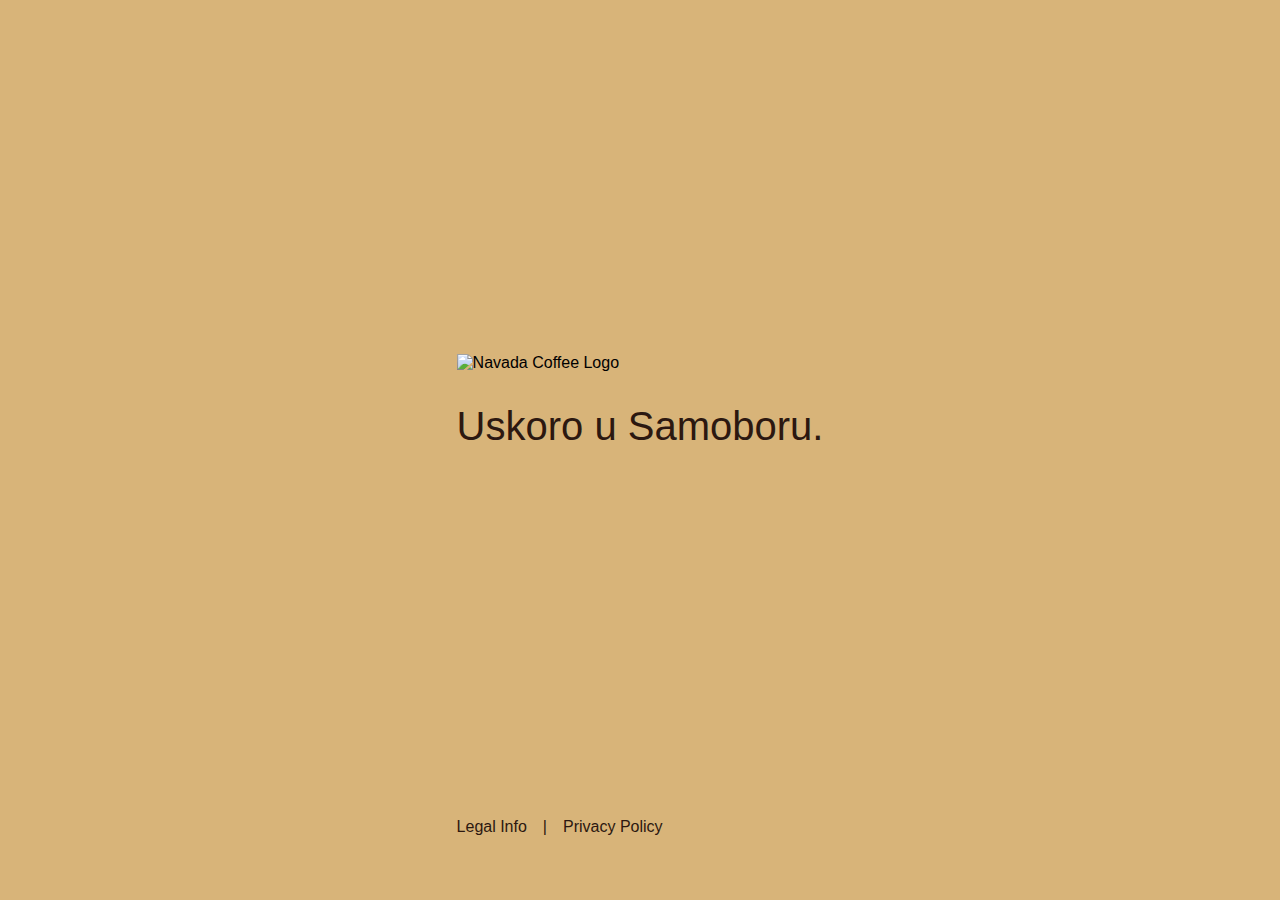
==== index.html @ 05dded73 "first commit" ====
<!DOCTYPE html>
<html lang="hr">
<head>
    <meta charset="UTF-8">
    <meta name="viewport" content="width=device-width, initial-scale=1.0">
    <title>Navada Coffee - Uskoro u Samoboru</title>
    <link rel="stylesheet" href="styles.css">
    <meta name="description" content="Navada Coffee - Uskoro otvaramo u Samoboru. Kvalitetna kava i ugodno druženje.">
</head>
<body>
    <div class="container">
        <main>
            <div class="logo-container">
                <img src="logo.png" alt="Navada Coffee Logo" class="logo">
            </div>
            <h1>Uskoro u Samoboru.</h1>
        </main>
        
        <footer>
            <div class="footer-links">
                <a href="legal.html">Legal Info</a>
                <span class="separator">|</span>
                <a href="privacy.html">Privacy Policy</a>
            </div>
        </footer>
    </div>
</body>
</html>
---- styles.css ----
* {
    margin: 0;
    padding: 0;
    box-sizing: border-box;
}

body {
    background-color: #d8b479;
    font-family: -apple-system, BlinkMacSystemFont, 'Segoe UI', Roboto, Oxygen, Ubuntu, Cantarell, 'Open Sans', 'Helvetica Neue', sans-serif;
    min-height: 100vh;
    display: flex;
    flex-direction: column;
}

.container {
    max-width: 1200px;
    margin: 0 auto;
    padding: 2rem;
    flex: 1;
    display: flex;
    flex-direction: column;
}

main {
    flex: 1;
    display: flex;
    flex-direction: column;
    align-items: flex-start;
    justify-content: center;
    padding: 2rem 0;
}

.logo-container {
    margin-bottom: 2rem;
    max-width: 300px;
}

.logo {
    width: 100%;
    height: auto;
}

h1 {
    color: #2c1810;
    font-size: 2.5rem;
    font-weight: 500;
    margin-bottom: 1rem;
}

footer {
    padding: 2rem 0;
    color: #2c1810;
}

.footer-links {
    display: flex;
    gap: 1rem;
    align-items: center;
}

.footer-links a {
    color: #2c1810;
    text-decoration: none;
    transition: opacity 0.2s ease;
}

.footer-links a:hover {
    opacity: 0.8;
}

.separator {
    color: #2c1810;
}

@media (max-width: 768px) {
    .container {
        padding: 1rem;
    }

    h1 {
        font-size: 2rem;
    }

    .logo-container {
        max-width: 200px;
    }
}

@media (max-width: 480px) {
    h1 {
        font-size: 1.5rem;
    }

    .footer-links {
        flex-direction: column;
        gap: 0.5rem;
        align-items: flex-start;
    }

    .separator {
        display: none;
    }
}
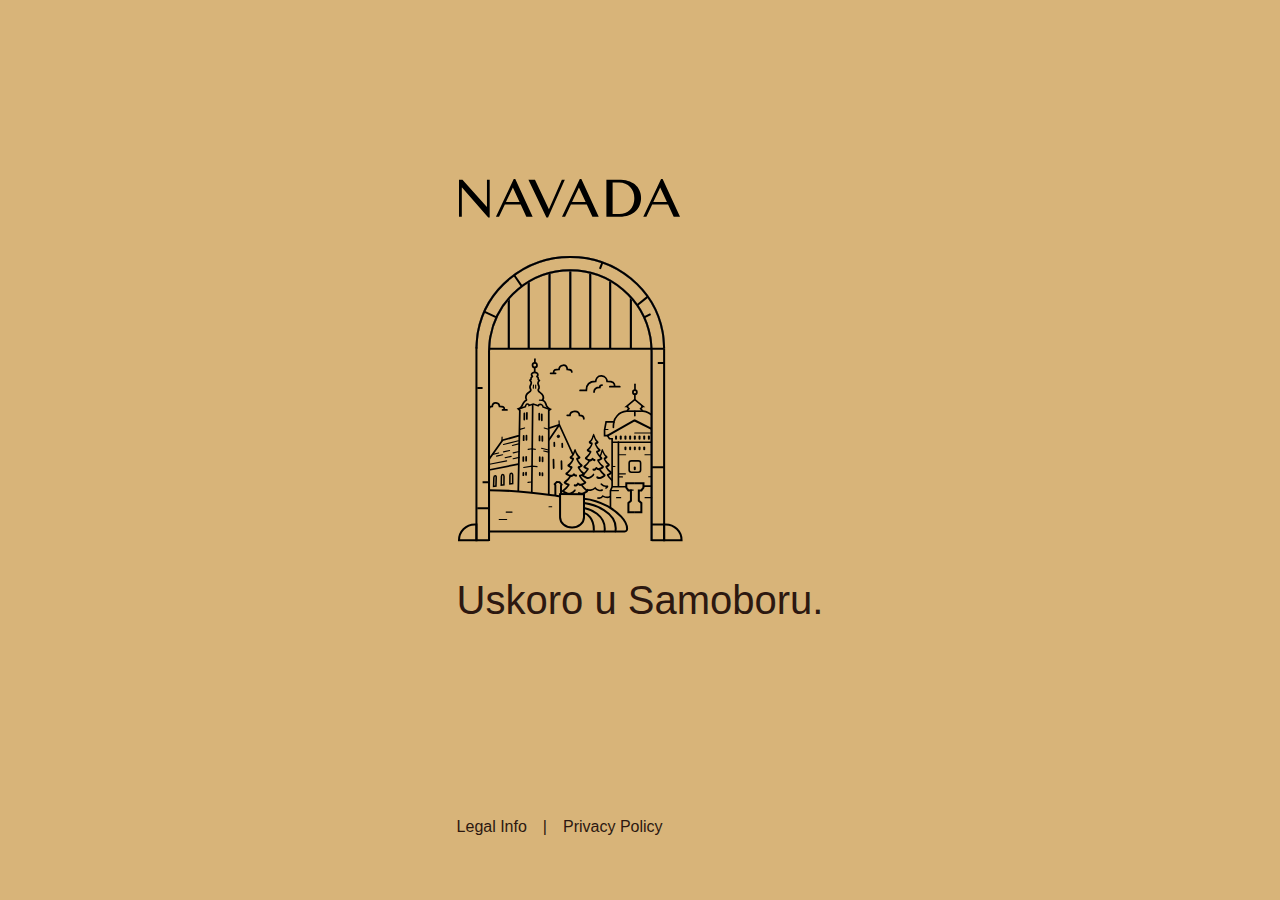
==== commit c09d7c57: "add logo" ====
--- a/index.html
+++ b/index.html
@@ -11,16 +11,16 @@
     <div class="container">
         <main>
             <div class="logo-container">
-                <img src="logo.png" alt="Navada Coffee Logo" class="logo">
+                <img src="navada_logo.svg" alt="Navada Coffee Logo" class="logo">
             </div>
             <h1>Uskoro u Samoboru.</h1>
         </main>
         
         <footer>
             <div class="footer-links">
-                <a href="legal.html">Legal Info</a>
+                <a href="/legal">Legal Info</a>
                 <span class="separator">|</span>
-                <a href="privacy.html">Privacy Policy</a>
+                <a href="/privacy-policy">Privacy Policy</a>
             </div>
         </footer>
     </div>
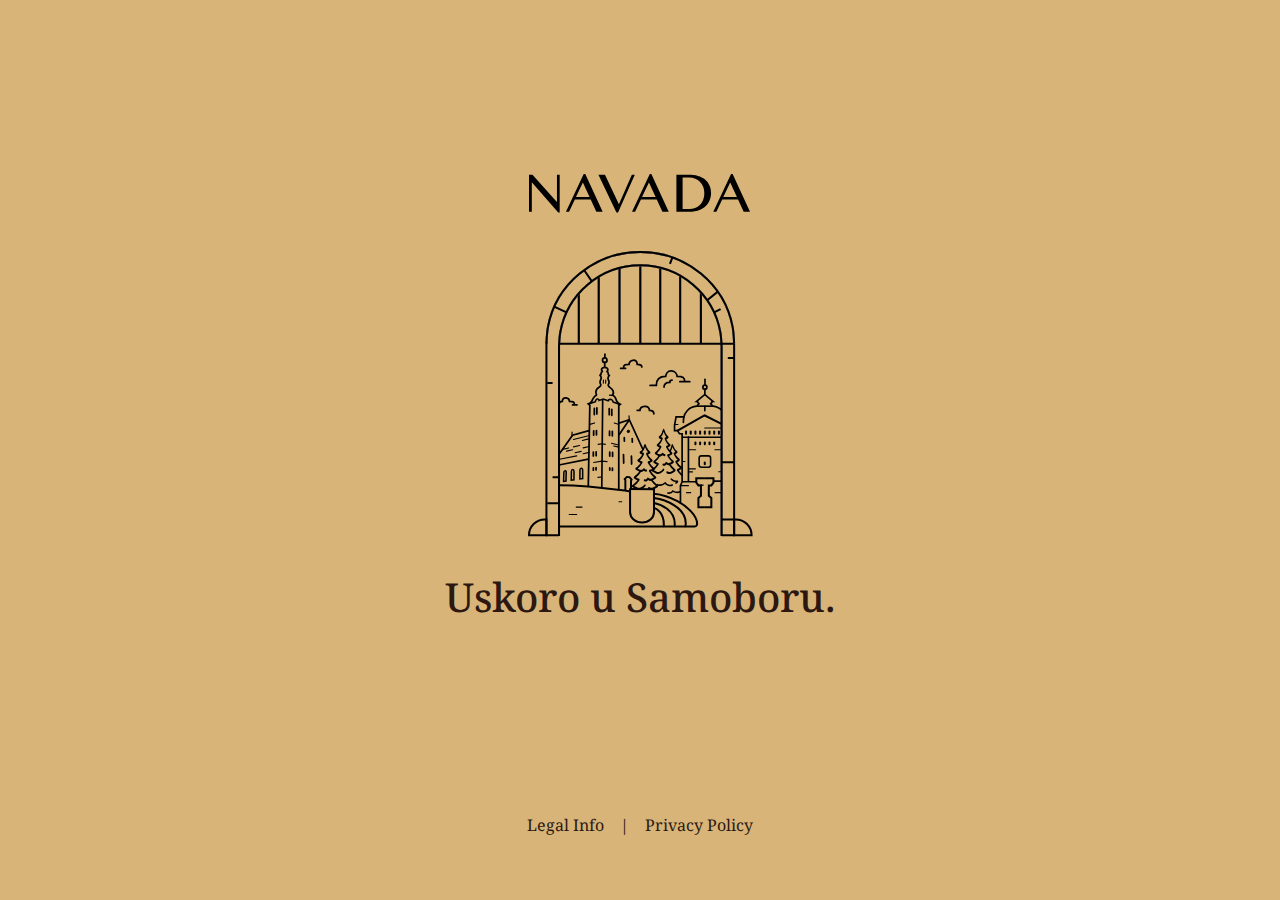
==== commit 5476ba44: "update font" ====
--- a/index.html
+++ b/index.html
@@ -4,8 +4,19 @@
     <meta charset="UTF-8">
     <meta name="viewport" content="width=device-width, initial-scale=1.0">
     <title>Navada Coffee - Uskoro u Samoboru</title>
+    <link rel="preconnect" href="https://fonts.googleapis.com">
+    <link rel="preconnect" href="https://fonts.gstatic.com" crossorigin>
+    <link href="https://fonts.googleapis.com/css2?family=Noto+Serif:ital,wght@0,400;0,500;0,600;0,700;1,400&display=swap" rel="stylesheet">
     <link rel="stylesheet" href="styles.css">
     <meta name="description" content="Navada Coffee - Uskoro otvaramo u Samoboru. Kvalitetna kava i ugodno druženje.">
+    <style>
+        .logo-container {
+            margin-bottom: 2rem;
+            max-width: 300px;
+            display: flex;
+            justify-content: center;
+        }
+    </style>
 </head>
 <body>
     <div class="container">
@@ -18,9 +29,9 @@
         
         <footer>
             <div class="footer-links">
-                <a href="/legal">Legal Info</a>
+                <a href="legal/">Legal Info</a>
                 <span class="separator">|</span>
-                <a href="/privacy-policy">Privacy Policy</a>
+                <a href="privacy-policy/">Privacy Policy</a>
             </div>
         </footer>
     </div>
--- a/styles.css
+++ b/styles.css
@@ -1,3 +1,5 @@
+@import url('https://fonts.googleapis.com/css2?family=Noto+Serif:ital,wght@0,400;0,500;0,600;0,700;1,400&display=swap');
+
 * {
     margin: 0;
     padding: 0;
@@ -6,7 +8,7 @@
 
 body {
     background-color: #d8b479;
-    font-family: -apple-system, BlinkMacSystemFont, 'Segoe UI', Roboto, Oxygen, Ubuntu, Cantarell, 'Open Sans', 'Helvetica Neue', sans-serif;
+    font-family: 'Noto Serif', serif;
     min-height: 100vh;
     display: flex;
     flex-direction: column;
@@ -19,15 +21,19 @@
     flex: 1;
     display: flex;
     flex-direction: column;
+    justify-content: center;
+    align-items: center;
+    text-align: center;
 }
 
 main {
     flex: 1;
     display: flex;
     flex-direction: column;
-    align-items: flex-start;
+    align-items: center;
     justify-content: center;
     padding: 2rem 0;
+    width: 100%;
 }
 
 .logo-container {
@@ -50,12 +56,15 @@
 footer {
     padding: 2rem 0;
     color: #2c1810;
+    width: 100%;
+    text-align: center;
 }
 
 .footer-links {
     display: flex;
     gap: 1rem;
     align-items: center;
+    justify-content: center;
 }
 
 .footer-links a {
@@ -70,6 +79,12 @@
 
 .separator {
     color: #2c1810;
+}
+
+.content {
+    text-align: left;
+    max-width: 800px;
+    margin: 0 auto;
 }
 
 @media (max-width: 768px) {
@@ -94,7 +109,7 @@
     .footer-links {
         flex-direction: column;
         gap: 0.5rem;
-        align-items: flex-start;
+        align-items: center;
     }
 
     .separator {
